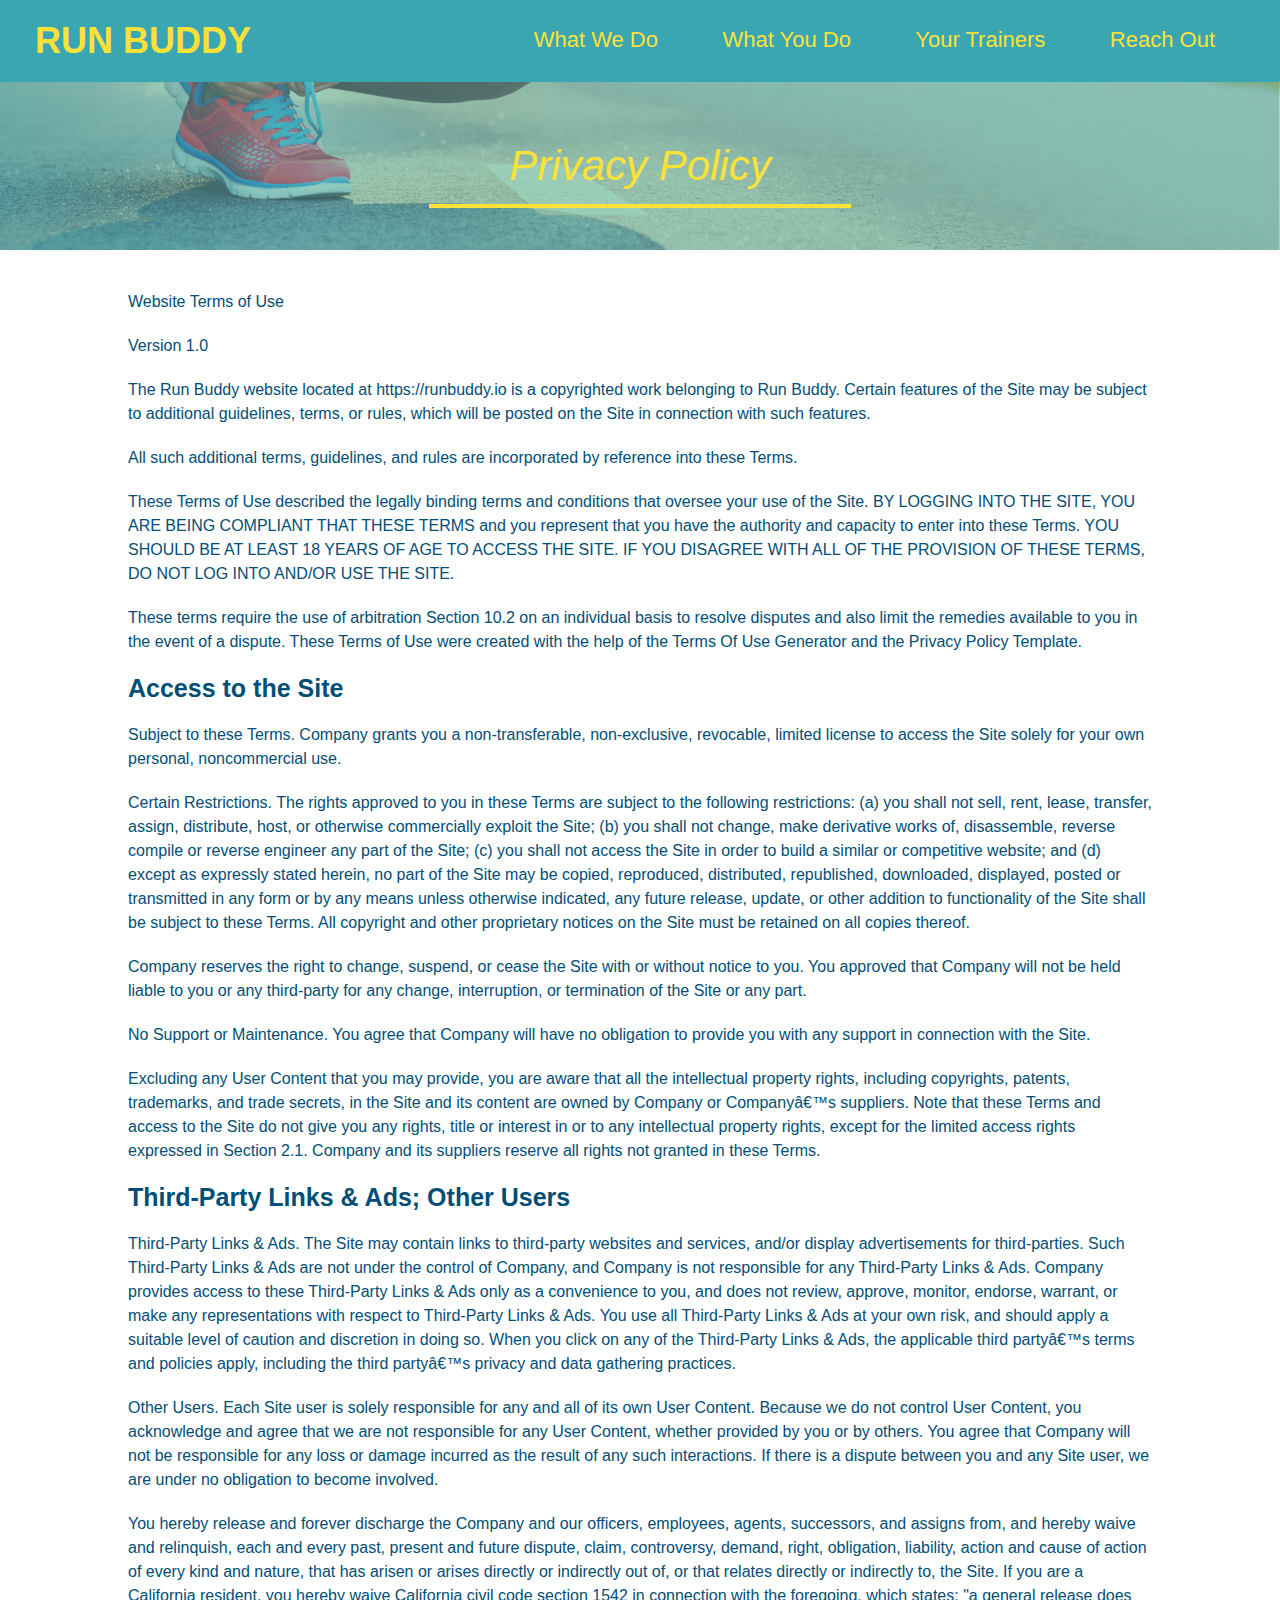
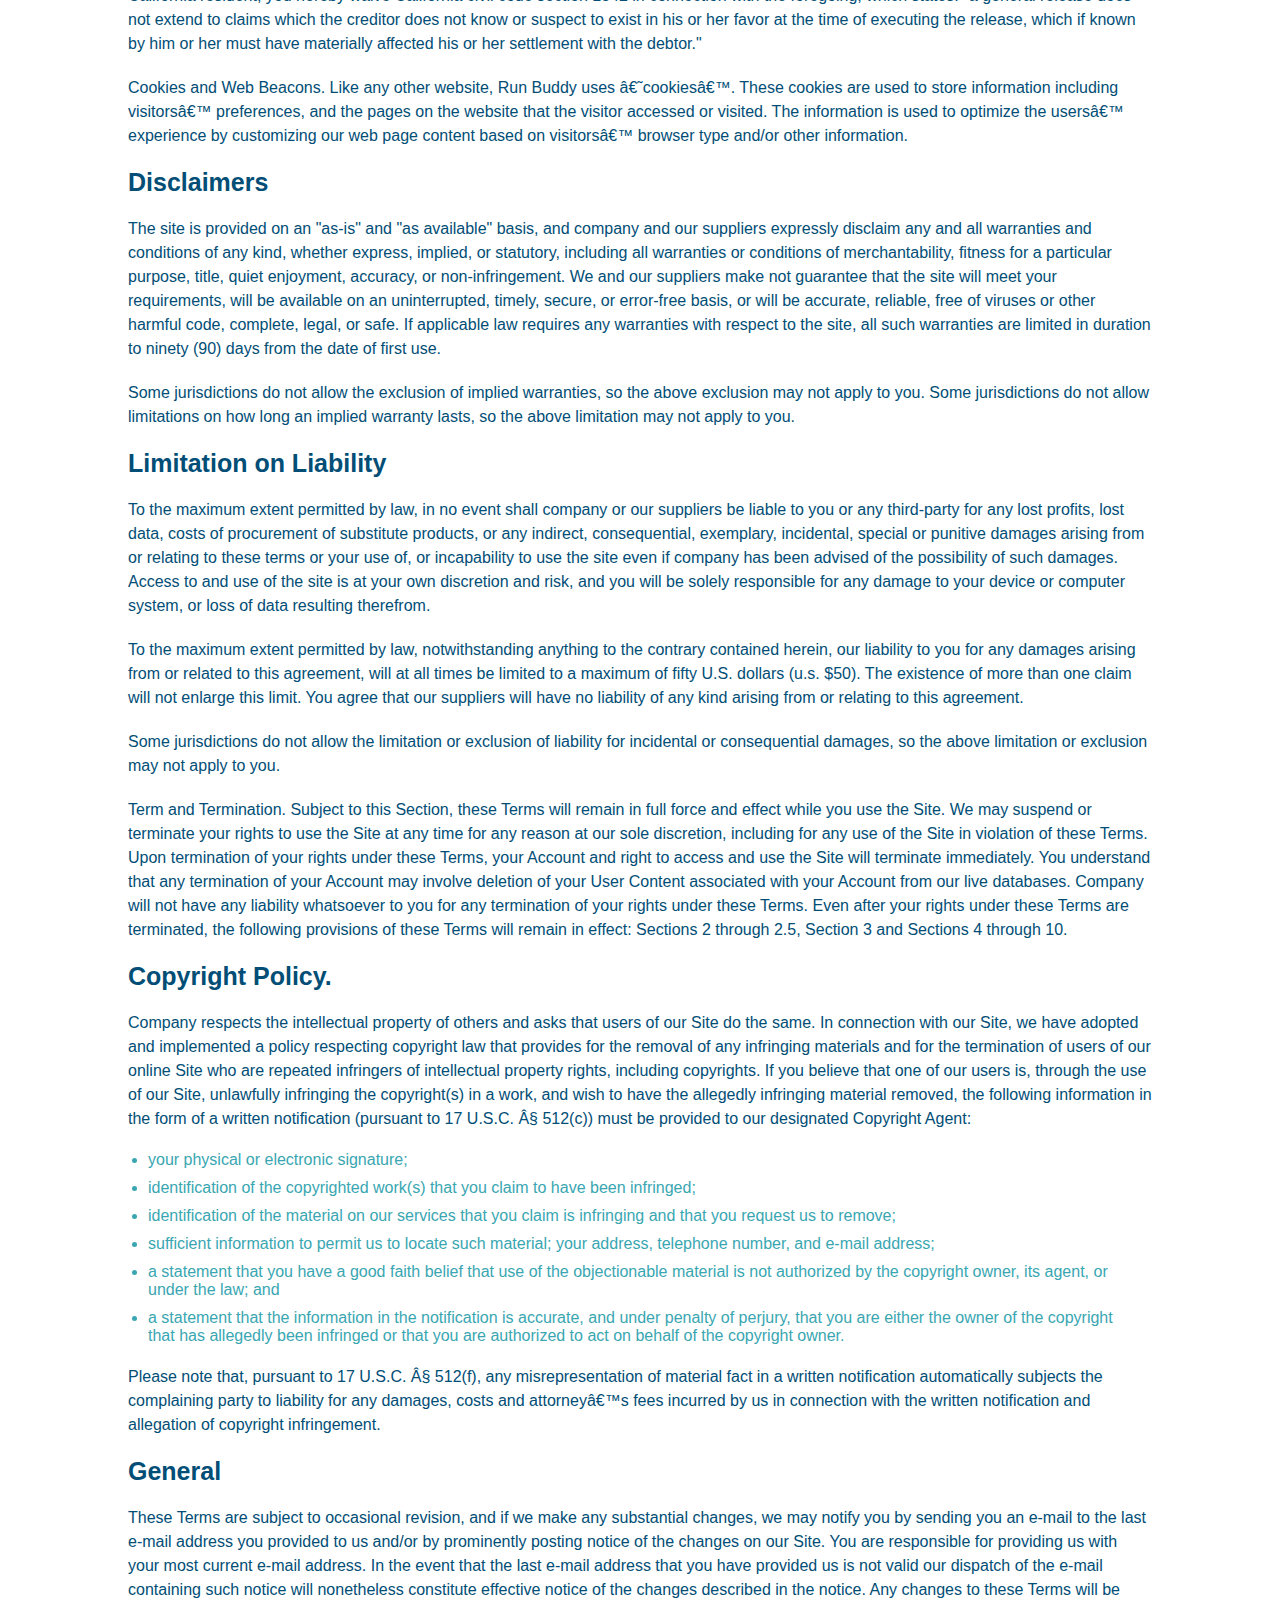
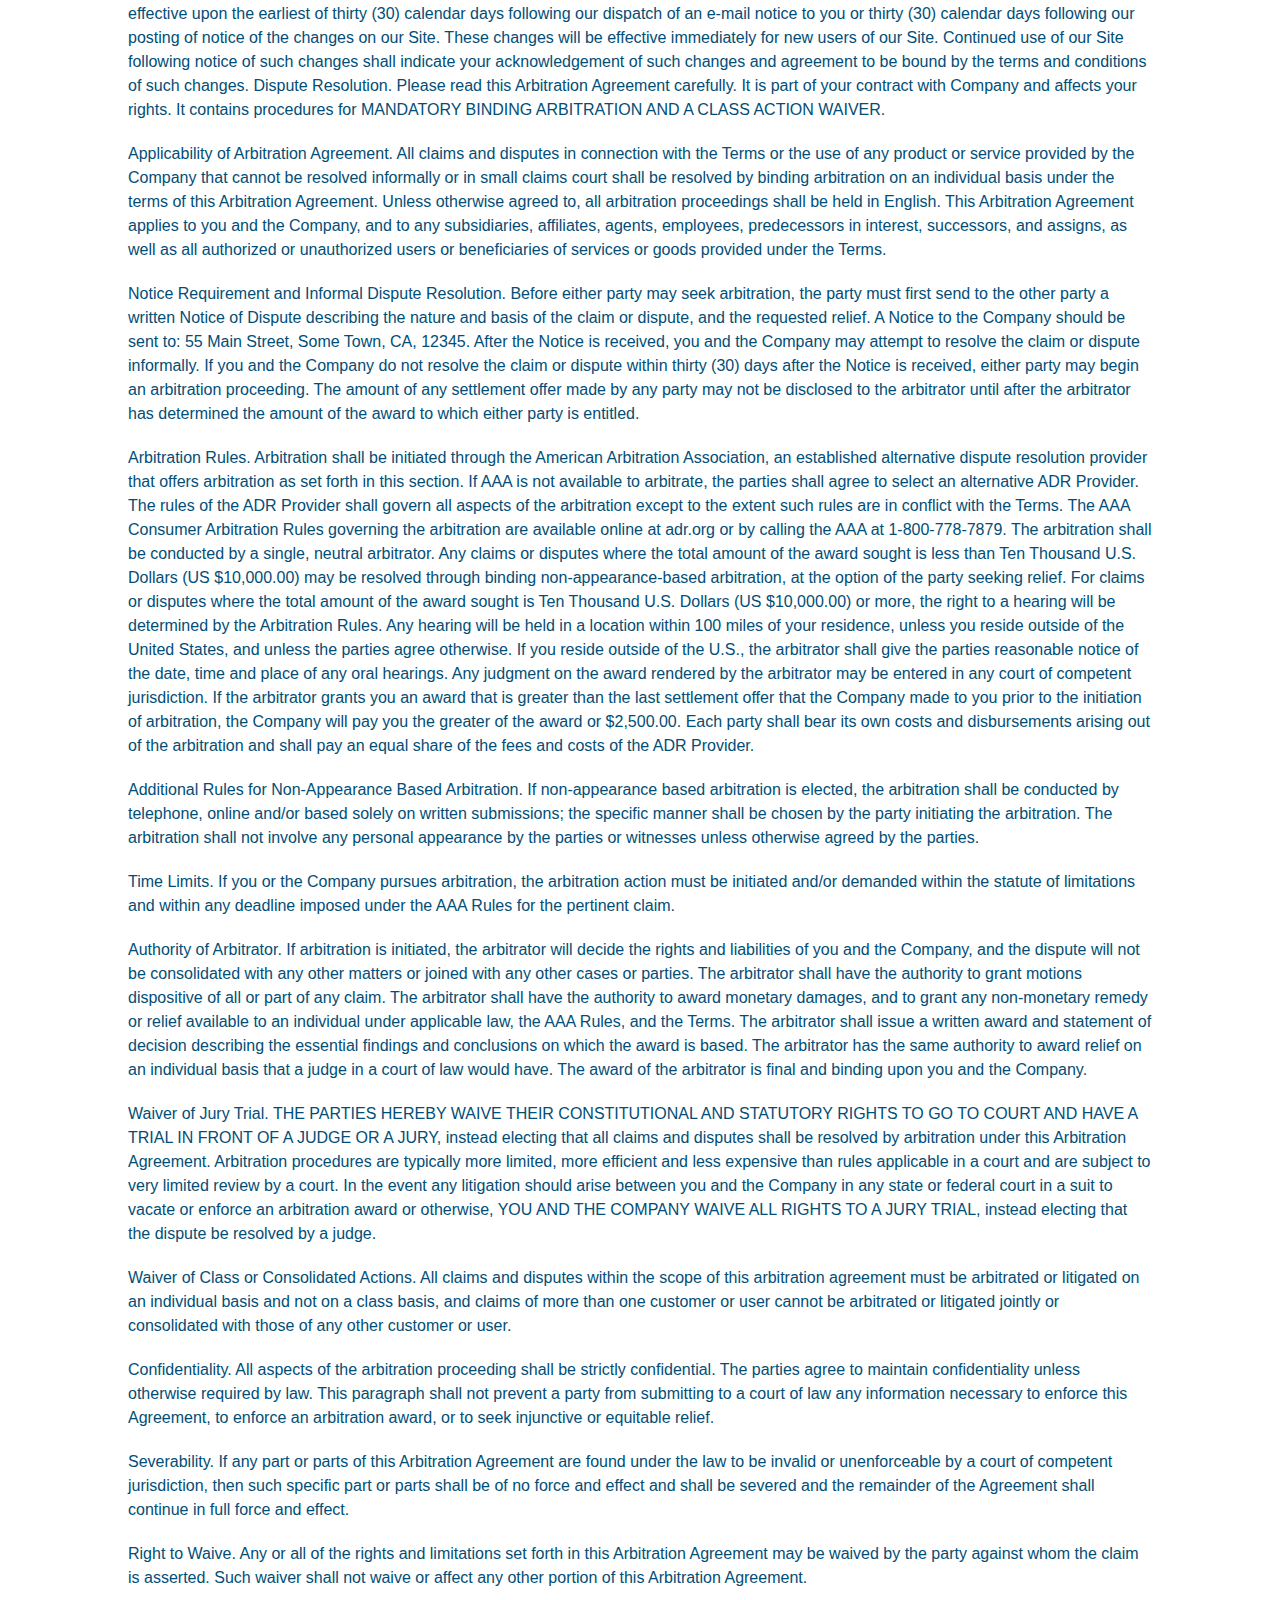
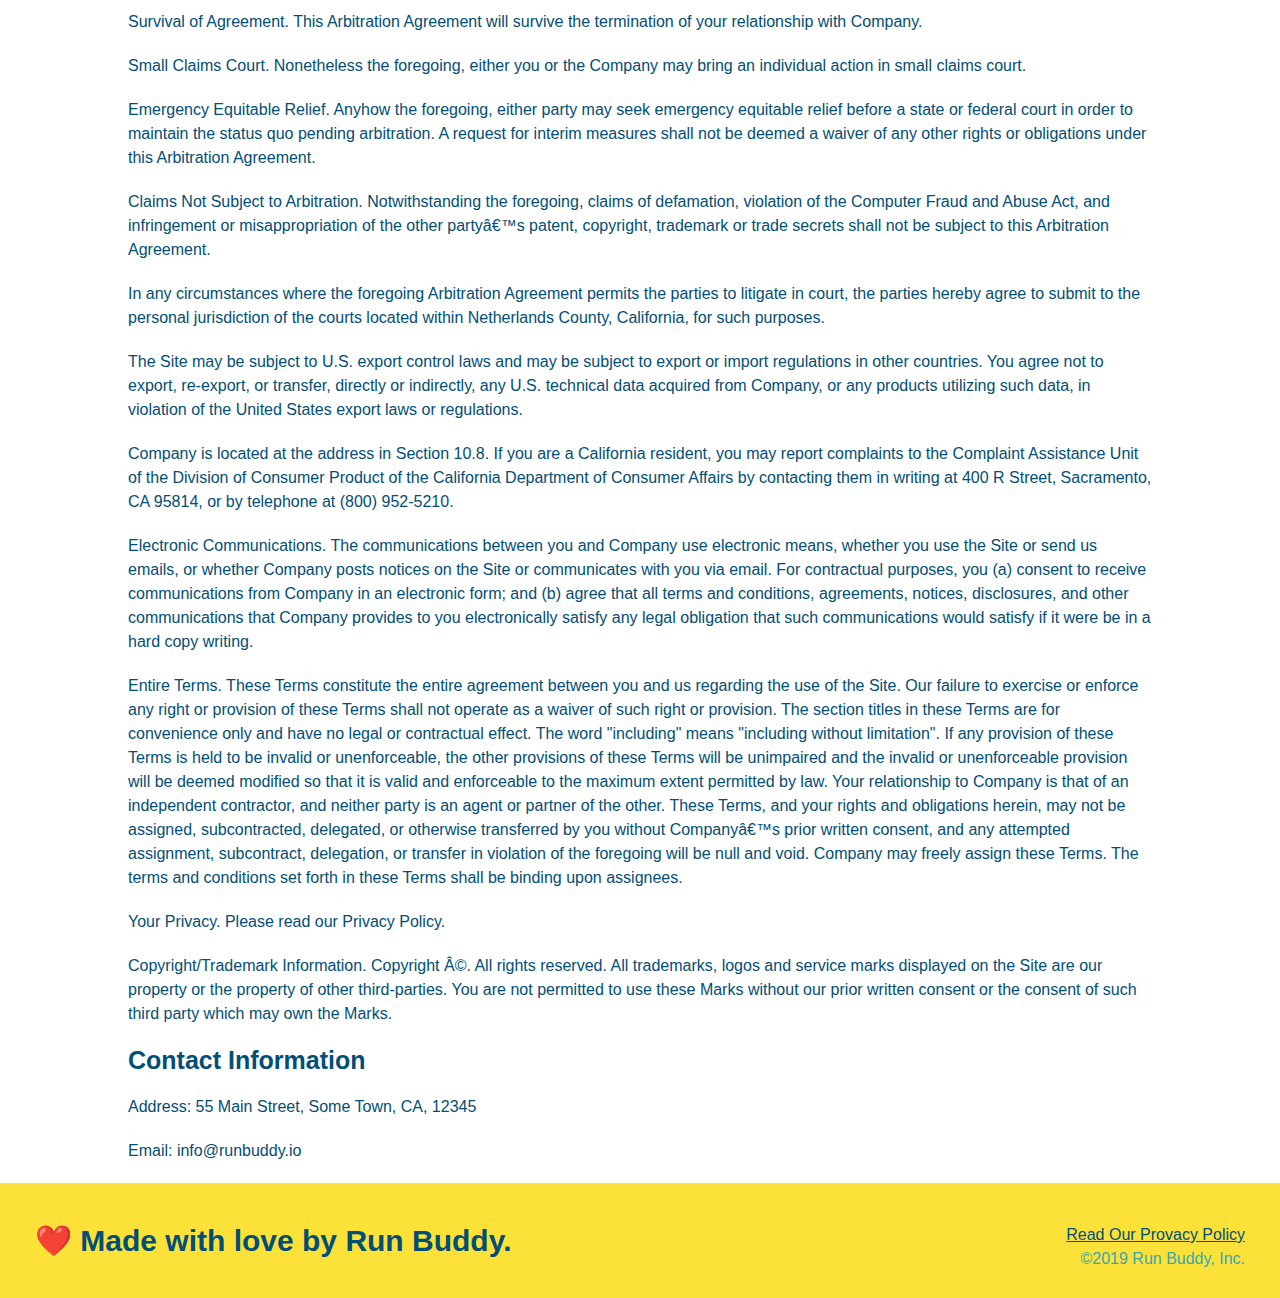
==== privacy-policy.html @ 3a3b77a4 "added privacy policy page  & secondary css style sheet" ====
<!DOCTYPE html>
<html lang="en">
  <head>
    <meta charset="UTF-8" />
    <title>Privacy Policy - Run Buddy</title>
    <link rel="stylesheet" href="./assets/css/style.css">
    <link rel="stylesheet" href="./assets/css/secondary-style.css">
  </head>
  <body>
       <!-- navigation -->
       <header>
        <h1>
            <a href="./index.html#what-we-do">RUN BUDDY</a>  
        </h1>
        <nav>
            <!-- Unorderedlist element -->
            <ul>
                <!-- List item element -->
                <li>
                    <!-- Anchor element -->
                    <a href="./index.html#what-we-do">What We Do</a>
                </li>
                <li>
                    <a href="./index.html#what-you-do">What You Do</a>
                </li>
                <li>
                    <a href="./index.html#your-trainers">Your Trainers</a>
                </li>
                <li>
                    <a href="./index.html#reach-out">Reach Out</a>
                </li>
            </ul>
        </nav>
    </header>

    <section class="hero">
        <h2 class="page-title" id="pv-content">
            Privacy Policy
        </h2>
    </section>
    <article class="secondary-content">

      <p>
        Website Terms of Use
      </p>

      <p>
        Version 1.0
      </p>

      <p>
        The Run Buddy website located at https://runbuddy.io is a copyrighted work belonging to Run Buddy. Certain
        features of the Site may be subject to additional guidelines, terms, or rules, which will be posted on the Site
        in connection with such features.
      </p>

      <p>
        All such additional terms, guidelines, and rules are incorporated by reference into these Terms.
      </p>

      <p>
        These Terms of Use described the legally binding terms and conditions that oversee your use of the Site. BY
        LOGGING INTO THE SITE, YOU ARE BEING COMPLIANT THAT THESE TERMS and you represent that you have the authority
        and capacity to enter into these Terms. YOU SHOULD BE AT LEAST 18 YEARS OF AGE TO ACCESS THE SITE. IF YOU
        DISAGREE WITH ALL OF THE PROVISION OF THESE TERMS, DO NOT LOG INTO AND/OR USE THE SITE.
      </p>

      <p>
        These terms require the use of arbitration Section 10.2 on an individual basis to resolve disputes and also
        limit the remedies available to you in the event of a dispute. These Terms of Use were created with the help of
        the Terms Of Use Generator and the Privacy Policy Template.
      </p>

      <h3>
        Access to the Site
      </h3>

      <p>
        Subject to these Terms. Company grants you a non-transferable, non-exclusive, revocable, limited license to
        access the Site solely for your own personal, noncommercial use.
      </p>

      <p>
        Certain Restrictions. The rights approved to you in these Terms are subject to the following restrictions: (a)
        you shall not sell, rent, lease, transfer, assign, distribute, host, or otherwise commercially exploit the Site;
        (b) you shall not change, make derivative works of, disassemble, reverse compile or reverse engineer any part of
        the Site; (c) you shall not access the Site in order to build a similar or competitive website; and (d) except
        as expressly stated herein, no part of the Site may be copied, reproduced, distributed, republished, downloaded,
        displayed, posted or transmitted in any form or by any means unless otherwise indicated, any future release,
        update, or other addition to functionality of the Site shall be subject to these Terms. All copyright and other
        proprietary notices on the Site must be retained on all copies thereof.
      </p>

      <p>
        Company reserves the right to change, suspend, or cease the Site with or without notice to you. You approved
        that Company will not be held liable to you or any third-party for any change, interruption, or termination of
        the Site or any part.
      </p>

      <p>
        No Support or Maintenance. You agree that Company will have no obligation to provide you with any support in
        connection with the Site.
      </p>

      <p>
        Excluding any User Content that you may provide, you are aware that all the intellectual property rights,
        including copyrights, patents, trademarks, and trade secrets, in the Site and its content are owned by Company
        or Companyâ€™s suppliers. Note that these Terms and access to the Site do not give you any rights, title or
        interest in or to any intellectual property rights, except for the limited access rights expressed in Section
        2.1. Company and its suppliers reserve all rights not granted in these Terms.
      </p>

      <h3>
        Third-Party Links & Ads; Other Users
      </h3>

      <p>
        Third-Party Links & Ads. The Site may contain links to third-party websites and services, and/or display
        advertisements for third-parties. Such Third-Party Links & Ads are not under the control of Company, and Company
        is not responsible for any Third-Party Links & Ads. Company provides access to these Third-Party Links & Ads
        only as a convenience to you, and does not review, approve, monitor, endorse, warrant, or make any
        representations with respect to Third-Party Links & Ads. You use all Third-Party Links & Ads at your own risk,
        and should apply a suitable level of caution and discretion in doing so. When you click on any of the
        Third-Party Links & Ads, the applicable third partyâ€™s terms and policies apply, including the third partyâ€™s
        privacy and data gathering practices.
      </p>

      <p>
        Other Users. Each Site user is solely responsible for any and all of its own User Content. Because we do not
        control User Content, you acknowledge and agree that we are not responsible for any User Content, whether
        provided by you or by others. You agree that Company will not be responsible for any loss or damage incurred as
        the result of any such interactions. If there is a dispute between you and any Site user, we are under no
        obligation to become involved.
      </p>

      <p>
        You hereby release and forever discharge the Company and our officers, employees, agents, successors, and
        assigns from, and hereby waive and relinquish, each and every past, present and future dispute, claim,
        controversy, demand, right, obligation, liability, action and cause of action of every kind and nature, that has
        arisen or arises directly or indirectly out of, or that relates directly or indirectly to, the Site. If you are
        a California resident, you hereby waive California civil code section 1542 in connection with the foregoing,
        which states: "a general release does not extend to claims which the creditor does not know or suspect to exist
        in his or her favor at the time of executing the release, which if known by him or her must have materially
        affected his or her settlement with the debtor."
      </p>

      <p>
        Cookies and Web Beacons. Like any other website, Run Buddy uses â€˜cookiesâ€™. These cookies are used to store
        information including visitorsâ€™ preferences, and the pages on the website that the visitor accessed or visited.
        The information is used to optimize the usersâ€™ experience by customizing our web page content based on visitorsâ€™
        browser type and/or other information.
      </p>

      <h3>
        Disclaimers
      </h3>

      <p>
        The site is provided on an "as-is" and "as available" basis, and company and our suppliers expressly disclaim
        any and all warranties and conditions of any kind, whether express, implied, or statutory, including all
        warranties or conditions of merchantability, fitness for a particular purpose, title, quiet enjoyment, accuracy,
        or non-infringement. We and our suppliers make not guarantee that the site will meet your requirements, will be
        available on an uninterrupted, timely, secure, or error-free basis, or will be accurate, reliable, free of
        viruses or other harmful code, complete, legal, or safe. If applicable law requires any warranties with respect
        to the site, all such warranties are limited in duration to ninety (90) days from the date of first use.
      </p>

      <p>
        Some jurisdictions do not allow the exclusion of implied warranties, so the above exclusion may not apply to
        you. Some jurisdictions do not allow limitations on how long an implied warranty lasts, so the above limitation
        may not apply to you.
      </p>

      <h3>
        Limitation on Liability
      </h3>

      <p>
        To the maximum extent permitted by law, in no event shall company or our suppliers be liable to you or any
        third-party for any lost profits, lost data, costs of procurement of substitute products, or any indirect,
        consequential, exemplary, incidental, special or punitive damages arising from or relating to these terms or
        your use of, or incapability to use the site even if company has been advised of the possibility of such
        damages. Access to and use of the site is at your own discretion and risk, and you will be solely responsible
        for any damage to your device or computer system, or loss of data resulting therefrom.
      </p>

      <p>
        To the maximum extent permitted by law, notwithstanding anything to the contrary contained herein, our liability
        to you for any damages arising from or related to this agreement, will at all times be limited to a maximum of
        fifty U.S. dollars (u.s. $50). The existence of more than one claim will not enlarge this limit. You agree that
        our suppliers will have no liability of any kind arising from or relating to this agreement.
      </p>

      <p>
        Some jurisdictions do not allow the limitation or exclusion of liability for incidental or consequential
        damages, so the above limitation or exclusion may not apply to you.
      </p>

      <p>
        Term and Termination. Subject to this Section, these Terms will remain in full force and effect while you use
        the Site. We may suspend or terminate your rights to use the Site at any time for any reason at our sole
        discretion, including for any use of the Site in violation of these Terms. Upon termination of your rights under
        these Terms, your Account and right to access and use the Site will terminate immediately. You understand that
        any termination of your Account may involve deletion of your User Content associated with your Account from our
        live databases. Company will not have any liability whatsoever to you for any termination of your rights under
        these Terms. Even after your rights under these Terms are terminated, the following provisions of these Terms
        will remain in effect: Sections 2 through 2.5, Section 3 and Sections 4 through 10.
      </p>

      <h3>
        Copyright Policy.
      </h3>

      <p>
        Company respects the intellectual property of others and asks that users of our Site do the same. In connection
        with our Site, we have adopted and implemented a policy respecting copyright law that provides for the removal
        of any infringing materials and for the termination of users of our online Site who are repeated infringers of
        intellectual property rights, including copyrights. If you believe that one of our users is, through the use of
        our Site, unlawfully infringing the copyright(s) in a work, and wish to have the allegedly infringing material
        removed, the following information in the form of a written notification (pursuant to 17 U.S.C. Â§ 512(c)) must
        be provided to our designated Copyright Agent:
      </p>

      <ul>
        <li>
          your physical or electronic signature;
        </li>
        <li>
          identification of the copyrighted work(s) that you claim to have been infringed;
        </li>
        <li>
          identification of the material on our services that you claim is infringing and that you request us to remove;
        </li>
        <li>
          sufficient information to permit us to locate such material; your address, telephone number, and e-mail
          address;
        </li>
        <li>
          a statement that you have a good faith belief that use of the objectionable material is not authorized by the
          copyright owner, its agent, or under the law; and
        </li>
        <li>
          a statement that the information in the notification is accurate, and under penalty of perjury, that you are
          either the owner of the copyright that has allegedly been infringed or that you are authorized to act on
          behalf of the copyright owner.
        </li>
      </ul>

      <p>
        Please note that, pursuant to 17 U.S.C. Â§ 512(f), any misrepresentation of material fact in a written
        notification automatically subjects the complaining party to liability for any damages, costs and attorneyâ€™s
        fees incurred by us in connection with the written notification and allegation of copyright infringement.
      </p>

      <h3>
        General
      </h3>

      <p>
        These Terms are subject to occasional revision, and if we make any substantial changes, we may notify you by
        sending you an e-mail to the last e-mail address you provided to us and/or by prominently posting notice of the
        changes on our Site. You are responsible for providing us with your most current e-mail address. In the event
        that the last e-mail address that you have provided us is not valid our dispatch of the e-mail containing such
        notice will nonetheless constitute effective notice of the changes described in the notice. Any changes to these
        Terms will be effective upon the earliest of thirty (30) calendar days following our dispatch of an e-mail
        notice to you or thirty (30) calendar days following our posting of notice of the changes on our Site. These
        changes will be effective immediately for new users of our Site. Continued use of our Site following notice of
        such changes shall indicate your acknowledgement of such changes and agreement to be bound by the terms and
        conditions of such changes. Dispute Resolution. Please read this Arbitration Agreement carefully. It is part of
        your contract with Company and affects your rights. It contains procedures for MANDATORY BINDING ARBITRATION AND
        A CLASS ACTION WAIVER.
      </p>

      <p>
        Applicability of Arbitration Agreement. All claims and disputes in connection with the Terms or the use of any
        product or service provided by the Company that cannot be resolved informally or in small claims court shall be
        resolved by binding arbitration on an individual basis under the terms of this Arbitration Agreement. Unless
        otherwise agreed to, all arbitration proceedings shall be held in English. This Arbitration Agreement applies to
        you and the Company, and to any subsidiaries, affiliates, agents, employees, predecessors in interest,
        successors, and assigns, as well as all authorized or unauthorized users or beneficiaries of services or goods
        provided under the Terms.
      </p>

      <p>
        Notice Requirement and Informal Dispute Resolution. Before either party may seek arbitration, the party must
        first send to the other party a written Notice of Dispute describing the nature and basis of the claim or
        dispute, and the requested relief. A Notice to the Company should be sent to: 55 Main Street, Some Town, CA,
        12345. After the Notice is received, you and the Company may attempt to resolve the claim or dispute informally.
        If you and the Company do not resolve the claim or dispute within thirty (30) days after the Notice is received,
        either party may begin an arbitration proceeding. The amount of any settlement offer made by any party may not
        be disclosed to the arbitrator until after the arbitrator has determined the amount of the award to which either
        party is entitled.
      </p>

      <p>
        Arbitration Rules. Arbitration shall be initiated through the American Arbitration Association, an established
        alternative dispute resolution provider that offers arbitration as set forth in this section. If AAA is not
        available to arbitrate, the parties shall agree to select an alternative ADR Provider. The rules of the ADR
        Provider shall govern all aspects of the arbitration except to the extent such rules are in conflict with the
        Terms. The AAA Consumer Arbitration Rules governing the arbitration are available online at adr.org or by
        calling the AAA at 1-800-778-7879. The arbitration shall be conducted by a single, neutral arbitrator. Any
        claims or disputes where the total amount of the award sought is less than Ten Thousand U.S. Dollars (US
        $10,000.00) may be resolved through binding non-appearance-based arbitration, at the option of the party seeking
        relief. For claims or disputes where the total amount of the award sought is Ten Thousand U.S. Dollars (US
        $10,000.00) or more, the right to a hearing will be determined by the Arbitration Rules. Any hearing will be
        held in a location within 100 miles of your residence, unless you reside outside of the United States, and
        unless the parties agree otherwise. If you reside outside of the U.S., the arbitrator shall give the parties
        reasonable notice of the date, time and place of any oral hearings. Any judgment on the award rendered by the
        arbitrator may be entered in any court of competent jurisdiction. If the arbitrator grants you an award that is
        greater than the last settlement offer that the Company made to you prior to the initiation of arbitration, the
        Company will pay you the greater of the award or $2,500.00. Each party shall bear its own costs and
        disbursements arising out of the arbitration and shall pay an equal share of the fees and costs of the ADR
        Provider.
      </p>

      <p>
        Additional Rules for Non-Appearance Based Arbitration. If non-appearance based arbitration is elected, the
        arbitration shall be conducted by telephone, online and/or based solely on written submissions; the specific
        manner shall be chosen by the party initiating the arbitration. The arbitration shall not involve any personal
        appearance by the parties or witnesses unless otherwise agreed by the parties.
      </p>

      <p>
        Time Limits. If you or the Company pursues arbitration, the arbitration action must be initiated and/or demanded
        within the statute of limitations and within any deadline imposed under the AAA Rules for the pertinent claim.
      </p>

      <p>
        Authority of Arbitrator. If arbitration is initiated, the arbitrator will decide the rights and liabilities of
        you and the Company, and the dispute will not be consolidated with any other matters or joined with any other
        cases or parties. The arbitrator shall have the authority to grant motions dispositive of all or part of any
        claim. The arbitrator shall have the authority to award monetary damages, and to grant any non-monetary remedy
        or relief available to an individual under applicable law, the AAA Rules, and the Terms. The arbitrator shall
        issue a written award and statement of decision describing the essential findings and conclusions on which the
        award is based. The arbitrator has the same authority to award relief on an individual basis that a judge in a
        court of law would have. The award of the arbitrator is final and binding upon you and the Company.
      </p>

      <p>
        Waiver of Jury Trial. THE PARTIES HEREBY WAIVE THEIR CONSTITUTIONAL AND STATUTORY RIGHTS TO GO TO COURT AND HAVE
        A TRIAL IN FRONT OF A JUDGE OR A JURY, instead electing that all claims and disputes shall be resolved by
        arbitration under this Arbitration Agreement. Arbitration procedures are typically more limited, more efficient
        and less expensive than rules applicable in a court and are subject to very limited review by a court. In the
        event any litigation should arise between you and the Company in any state or federal court in a suit to vacate
        or enforce an arbitration award or otherwise, YOU AND THE COMPANY WAIVE ALL RIGHTS TO A JURY TRIAL, instead
        electing that the dispute be resolved by a judge.
      </p>

      <p>
        Waiver of Class or Consolidated Actions. All claims and disputes within the scope of this arbitration agreement
        must be arbitrated or litigated on an individual basis and not on a class basis, and claims of more than one
        customer or user cannot be arbitrated or litigated jointly or consolidated with those of any other customer or
        user.
      </p>

      <p>
        Confidentiality. All aspects of the arbitration proceeding shall be strictly confidential. The parties agree to
        maintain confidentiality unless otherwise required by law. This paragraph shall not prevent a party from
        submitting to a court of law any information necessary to enforce this Agreement, to enforce an arbitration
        award, or to seek injunctive or equitable relief.
      </p>

      <p>
        Severability. If any part or parts of this Arbitration Agreement are found under the law to be invalid or
        unenforceable by a court of competent jurisdiction, then such specific part or parts shall be of no force and
        effect and shall be severed and the remainder of the Agreement shall continue in full force and effect.
      </p>

      <p>
        Right to Waive. Any or all of the rights and limitations set forth in this Arbitration Agreement may be waived
        by the party against whom the claim is asserted. Such waiver shall not waive or affect any other portion of this
        Arbitration Agreement.
      </p>

      <p>
        Survival of Agreement. This Arbitration Agreement will survive the termination of your relationship with
        Company.
      </p>

      <p>
        Small Claims Court. Nonetheless the foregoing, either you or the Company may bring an individual action in small
        claims court.
      </p>

      <p>
        Emergency Equitable Relief. Anyhow the foregoing, either party may seek emergency equitable relief before a
        state or federal court in order to maintain the status quo pending arbitration. A request for interim measures
        shall not be deemed a waiver of any other rights or obligations under this Arbitration Agreement.
      </p>

      <p>
        Claims Not Subject to Arbitration. Notwithstanding the foregoing, claims of defamation, violation of the
        Computer Fraud and Abuse Act, and infringement or misappropriation of the other partyâ€™s patent, copyright,
        trademark or trade secrets shall not be subject to this Arbitration Agreement.
      </p>

      <p>
        In any circumstances where the foregoing Arbitration Agreement permits the parties to litigate in court, the
        parties hereby agree to submit to the personal jurisdiction of the courts located within Netherlands County,
        California, for such purposes.
      </p>

      <p>
        The Site may be subject to U.S. export control laws and may be subject to export or import regulations in other
        countries. You agree not to export, re-export, or transfer, directly or indirectly, any U.S. technical data
        acquired from Company, or any products utilizing such data, in violation of the United States export laws or
        regulations.
      </p>

      <p>
        Company is located at the address in Section 10.8. If you are a California resident, you may report complaints
        to the Complaint Assistance Unit of the Division of Consumer Product of the California Department of Consumer
        Affairs by contacting them in writing at 400 R Street, Sacramento, CA 95814, or by telephone at (800) 952-5210.
      </p>

      <p>
        Electronic Communications. The communications between you and Company use electronic means, whether you use the
        Site or send us emails, or whether Company posts notices on the Site or communicates with you via email. For
        contractual purposes, you (a) consent to receive communications from Company in an electronic form; and (b)
        agree that all terms and conditions, agreements, notices, disclosures, and other communications that Company
        provides to you electronically satisfy any legal obligation that such communications would satisfy if it were be
        in a hard copy writing.
      </p>

      <p>
        Entire Terms. These Terms constitute the entire agreement between you and us regarding the use of the Site. Our
        failure to exercise or enforce any right or provision of these Terms shall not operate as a waiver of such right
        or provision. The section titles in these Terms are for convenience only and have no legal or contractual
        effect. The word "including" means "including without limitation". If any provision of these Terms is held to be
        invalid or unenforceable, the other provisions of these Terms will be unimpaired and the invalid or
        unenforceable provision will be deemed modified so that it is valid and enforceable to the maximum extent
        permitted by law. Your relationship to Company is that of an independent contractor, and neither party is an
        agent or partner of the other. These Terms, and your rights and obligations herein, may not be assigned,
        subcontracted, delegated, or otherwise transferred by you without Companyâ€™s prior written consent, and any
        attempted assignment, subcontract, delegation, or transfer in violation of the foregoing will be null and void.
        Company may freely assign these Terms. The terms and conditions set forth in these Terms shall be binding upon
        assignees.
      </p>

      <p>
        Your Privacy. Please read our Privacy Policy.
      </p>

      <p>
        Copyright/Trademark Information. Copyright Â©. All rights reserved. All trademarks, logos and service marks
        displayed on the Site are our property or the property of other third-parties. You are not permitted to use
        these Marks without our prior written consent or the consent of such third party which may own the Marks.
      </p>

      <h3>
        Contact Information
      </h3>

      <p>
        Address: 55 Main Street, Some Town, CA, 12345
      </p>

      <p>
        Email: info@runbuddy.io
      </p>


    </article>

    <!-- "footer -->
    <footer>
        <h2>❤️ Made with love by Run Buddy.</h2>
        <div>
            <a href="#pv-content">Read Our Provacy Policy</a><br/>
            &copy;2019 Run Buddy, Inc.
        </div>
    </footer>
  </body>
</html>
---- assets/css/style.css ----
* {
    margin: 0;
    padding: 0;
    box-sizing: border-box;
}
body {
    /* I'm a comment! */
    color: #39a6b2;
    font-family: Helvetica, Arial, sans-serif;
}
/* apply styles to <header> */
header {
    padding: 20px 35px;
    background-color: #39a6b2;
}
header h1 {
    font-weight: bold;
    font-size: 36px;
    color: #fce138;
    margin: 0;
    display: inline;
}
header a {
    text-decoration: none;
    color: #fce138;
}
header nav {
    float: right;
    margin: 7px 0;
}
header nav ul li {
    display: inline;
}
header nav ul li a {
    margin: 0 30px;
    font-weight: lighter;
    font-size: 22px;
}
footer {
    background: #fce138;
    width: 100%;
    padding: 40px 35px;
}
footer h2 {
    display: inline;
    color: #024e76;
    font-size: 30px;
    margin: 0;
}
footer div {
    float: right;
    line-height: 1.5;
    text-align: right;
}
footer a {
    color: #024e76;
}
section {
    padding: 60px;
}
/* Hero Style Start */
.hero {
    background-image: url("../images/hero-bg.jpg");
    height: 600px;
    background-size: cover;
    background-position: center;
    position: relative;
}
/* Hero Style End */
.hero-form {
    background-color: #fce138;
    border: solid 3px #024e76;
    padding: 20px;
    width: 500px;
    color: #024e76;
    position: absolute;
    bottom: 120px;
    right: 140px;
}
.hero-form h3 {
    font-size: 1.5em;
    margin: 0;
}
.hero-form p {
    margin: 5px 0 15px 0;
}
.form-input {
    border: 1px solid #024e76;
    display: block;
    padding: 7px 15px;
    font-size: 16px;
    color: #024e76;
    width: 100%;
    margin-bottom: 15px;
}
.hero-form label {
    margin: 0 5px;
}
.hero-form button {
    color: #fce138;
    background-color: #024e76;
    border: none;
    padding: 10px 20px;
    font-size: 16px;
}
.intro {
    text-align: center;
}

.intro p {
    line-height: 1.7;
    color: #39a6b2;
    width: 100%;
    font-size: 20px;
    margin: 0 auto;
}
.steps {
    text-align: center;
    background: #fce138;
}
.section-title {
    font-size: 55px;
    color: #024e76;
    margin-bottom: 35px;
    padding: 0 100px 20px 100px;
    border-bottom: 3px solid;
    display: inline-block;
}
.primary-border {
    border-color: #fce138;
}
.secondary-border {
    border-color: #39a6b2;
}
.steps div {
    margin-bottom: 80px;
}
.steps img {
    width: 15%;
    margin: 10px 0;
}
.steps h3 {
    color: #024e76;
    font-size: 46px;
    margin-top: 10px;
}
.steps p {
    color: #39a6b2;
    font-size: 23px;
}
.steps span {
    font-size: 38px;
}
.trainers {
    text-align: center;
}
.trainer {
    width: 900px;
    margin: 0 auto 30px;
    background: #024e76;
    color: #fce138;
    overflow: auto;
}
.trainer img {
    width: 35%;
    float: left;
}
.trainer-bio {
    width: 65%;
    float: left;
    padding: 35px;
}
.text-left {
    text-align: left;
}
.text-right {
    text-align: right;
}
.trainer-bio h3 {
    font-size: 32px;
    margin-top: 8px;
}
.trainer-bio h4 {
    font-weight: lighter;
    font-size: 26px;
    margin-top: 25px;
}
.trainer-bio p {
    font-size: 17px;
    line-height: 1.3;
}
/*REACH OUT STYLES*/
.contact {
    text-align: center;
    background: #024e76;
}
.contact h2 {
    color: #fce138;
}
.contact-info iframe {
    width: 400px;
    height: 400px;
}
.contact-info div {
    width: 410px;
    display: inline-block;
    vertical-align: top;
    text-align: left;
    margin: 30px 0 0 60px;
    color: white;
}
.contact-info h3 {
    color: #fce138;
    font-size: 32px;
}
.contact-info p, .contact-info address {
    margin: 20 0;
    line-height: 1.5;
    font-size: 20px;
    font-style: normal;
}
.contact-info a {
    color: #fce138;
}
---- assets/css/secondary-style.css ----
.hero {
    background-position: bottom;
    height: auto;
    text-align: center;
    margin-bottom: 40px;
  }
  .page-title {
    color: #fce138;
    display: inline;
    border-bottom: 4px solid #fce138;
    padding: 0 80px 15px 80px;
    font-weight: normal;
    font-size: 42px;
    font-style: italic;
  }
  .secondary-content {
    width: 80%;
    margin: 0 auto;
    color: #024e76;
  }
  .secondary-content h3 {
    font-size: 25px;
    margin: 20px 0;
  }
  .secondary-content p {
    font-size: 16px;
    line-height: 1.5;
    margin: 20px 0;
  }
  .secondary-content ul {
    margin: 15px 20px;
  }
  .secondary-content li {
    color: #39a6b2;
    margin: 10px 0;
  }
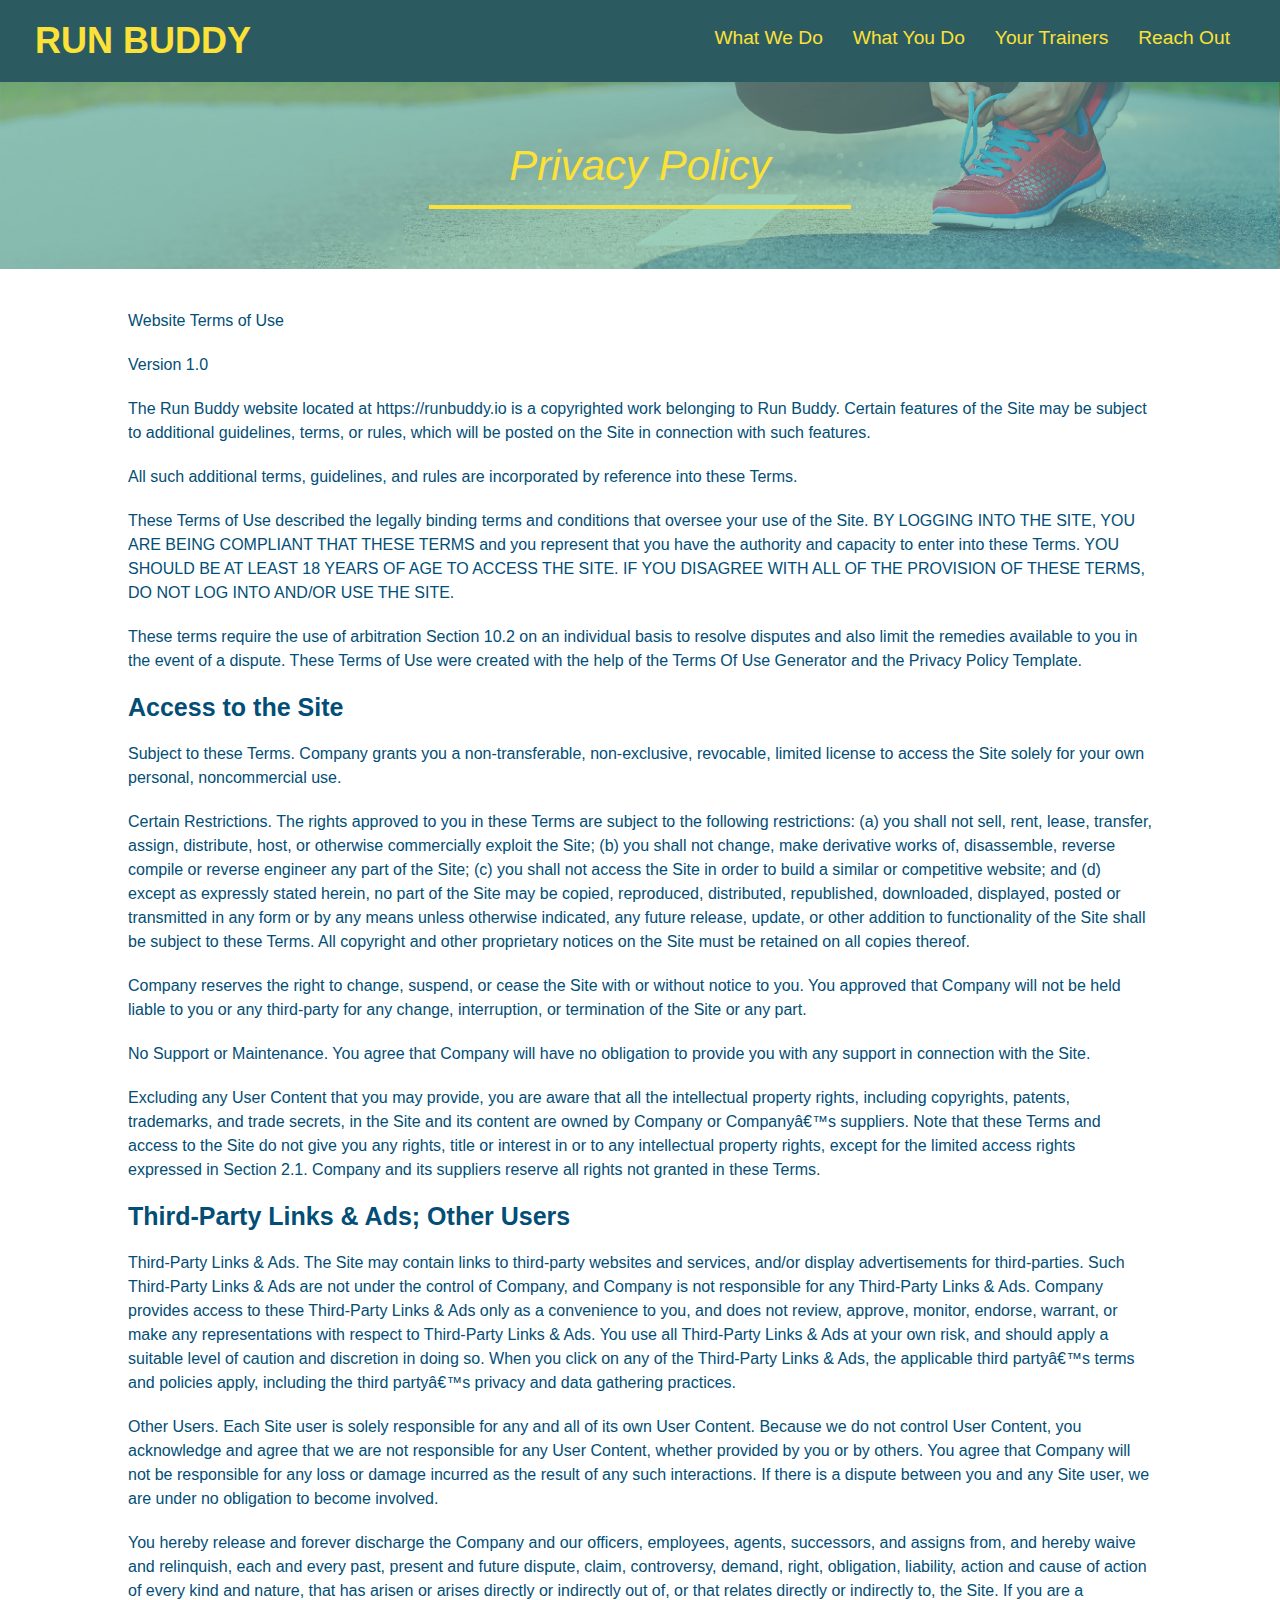
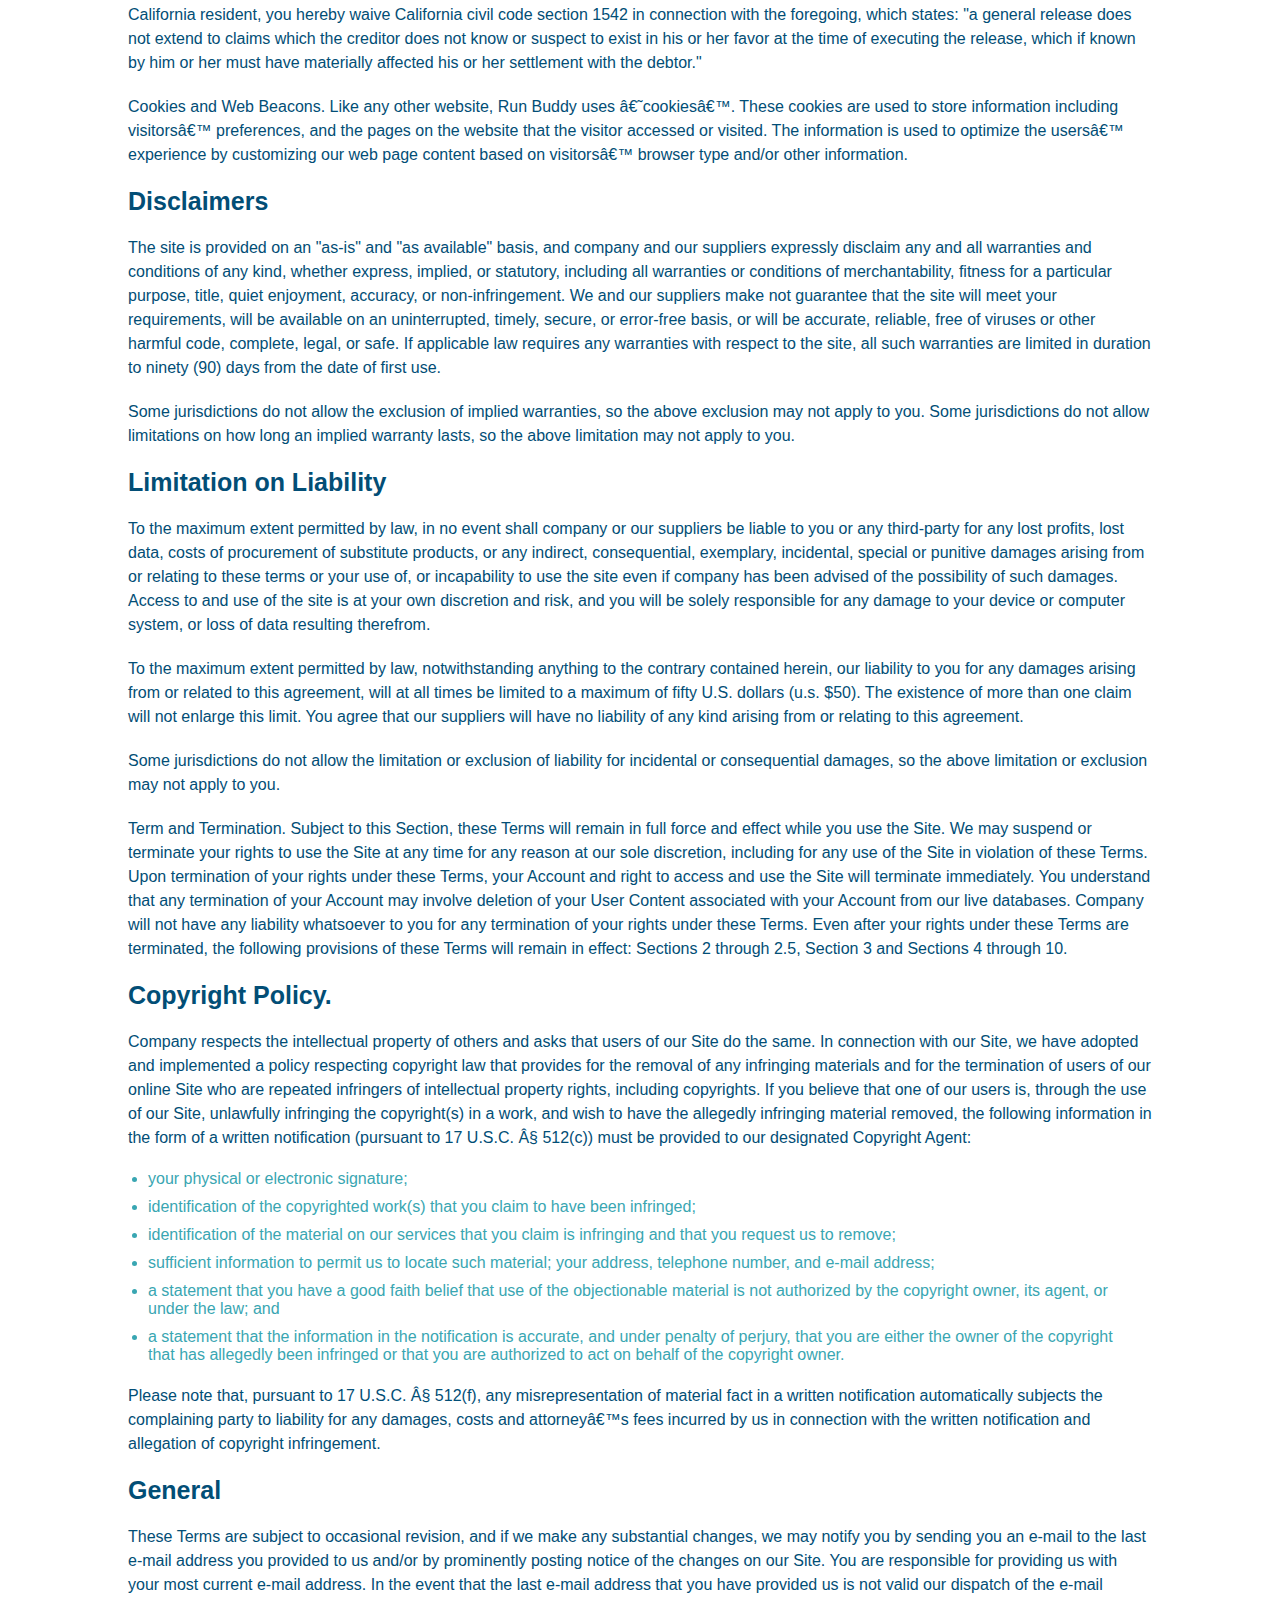
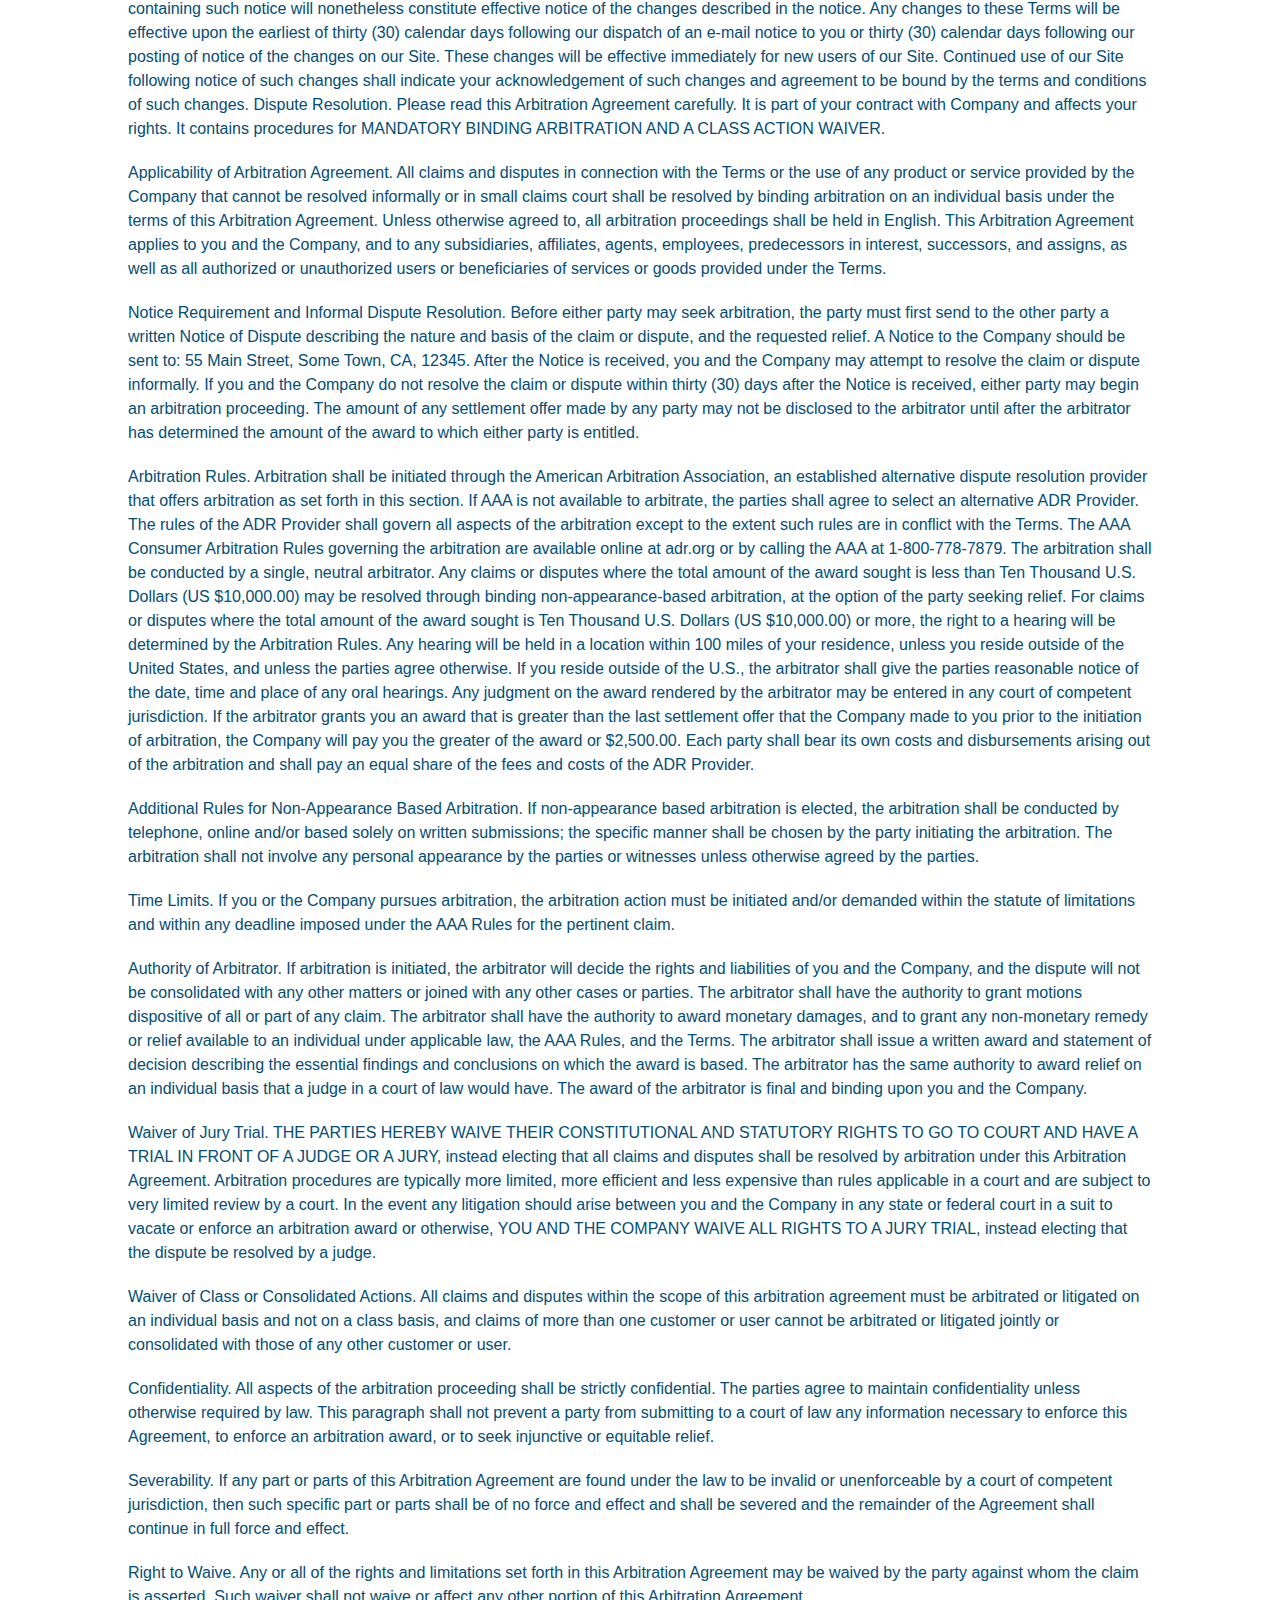
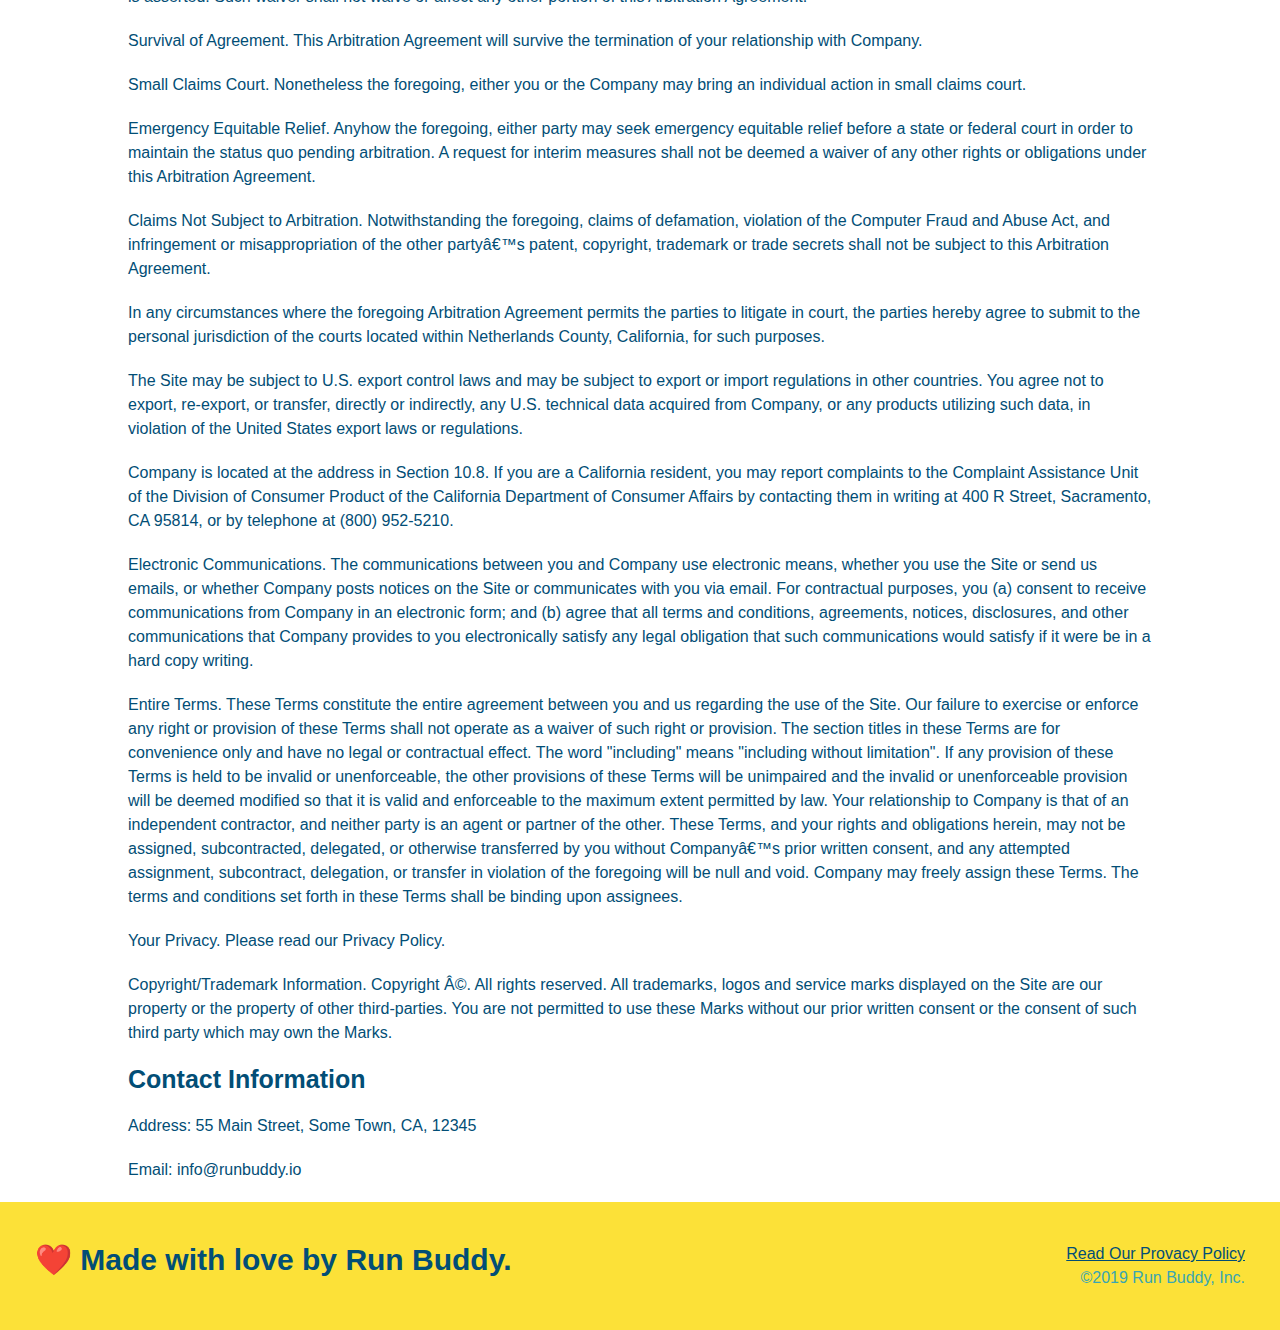
==== commit ace34074: "add media queries" ====
--- a/privacy-policy.html
+++ b/privacy-policy.html
@@ -5,6 +5,7 @@
     <title>Privacy Policy - Run Buddy</title>
     <link rel="stylesheet" href="./assets/css/style.css">
     <link rel="stylesheet" href="./assets/css/secondary-style.css">
+    <meta name="viewport" content="width=device-width, initial-scale=1.0" />
   </head>
   <body>
        <!-- navigation -->
--- a/assets/css/style.css
+++ b/assets/css/style.css
@@ -11,44 +11,52 @@
 /* apply styles to <header> */
 header {
     padding: 20px 35px;
-    background-color: #39a6b2;
+    background-color: #2b5b61;
+    display: flex;
+    justify-content: space-between;
+    flex-wrap: wrap;
 }
 header h1 {
     font-weight: bold;
     font-size: 36px;
     color: #fce138;
     margin: 0;
-    display: inline;
+   
 }
 header a {
     text-decoration: none;
     color: #fce138;
 }
 header nav {
-    float: right;
+    
     margin: 7px 0;
 }
-header nav ul li {
-    display: inline;
+header nav ul {
+    display: flex;
+    flex-wrap: wrap;
+    justify-content: space-between;
+    align-items: center;
+    list-style: none;
 }
 header nav ul li a {
-    margin: 0 30px;
+    padding: 10px 15px;
     font-weight: lighter;
-    font-size: 22px;
+    font-size: 1.5vw;
 }
 footer {
+    display: flex;
+    justify-content: space-between;
+    flex-wrap: wrap;
     background: #fce138;
     width: 100%;
     padding: 40px 35px;
 }
-footer h2 {
-    display: inline;
+footer h2 { 
     color: #024e76;
     font-size: 30px;
     margin: 0;
 }
 footer div {
-    float: right;
     line-height: 1.5;
     text-align: right;
 }
@@ -61,21 +69,34 @@
 /* Hero Style Start */
 .hero {
     background-image: url("../images/hero-bg.jpg");
-    height: 600px;
     background-size: cover;
     background-position: center;
-    position: relative;
-}
-/* Hero Style End */
+    display: flex;
+    justify-content: center;
+    flex-wrap: wrap;
+    align-items: flex-start;
+}
+/* Hero Form style */
 .hero-form {
     background-color: #fce138;
     border: solid 3px #024e76;
     padding: 20px;
-    width: 500px;
-    color: #024e76;
-    position: absolute;
-    bottom: 120px;
-    right: 140px;
+    color: #024e76;
+    width: 40%;
+    margin: 3.5%;
+}
+.hero-cta {
+    width: 35%;
+    text-align: right;
+    margin: 3.5%;
+    color: #fff;
+    font-size: 18px;
+    line-height: 1.2;
+}
+.hero-cta h2 {
+    font-style: italic;
+    font-size: 55px;    
+    color: #fce138;
 }
 .hero-form h3 {
     font-size: 1.5em;
@@ -103,28 +124,26 @@
     padding: 10px 20px;
     font-size: 16px;
 }
-.intro {
-    text-align: center;
-}
-
+/* Sections styles*/
 .intro p {
     line-height: 1.7;
     color: #39a6b2;
     width: 100%;
     font-size: 20px;
     margin: 0 auto;
+    text-align: center;
 }
 .steps {
+    background: #fce138;
+}
+.section-title {
+    font-size: 48px;
+    color: #024e76;
+    border-bottom: 3px solid;
+    padding-bottom: 20px;
     text-align: center;
-    background: #fce138;
-}
-.section-title {
-    font-size: 55px;
-    color: #024e76;
-    margin-bottom: 35px;
-    padding: 0 100px 20px 100px;
-    border-bottom: 3px solid;
-    display: inline-block;
+    margin: 0 auto 35px auto;
+    width: 35%;
 }
 .primary-border {
     border-color: #fce138;
@@ -132,43 +151,67 @@
 .secondary-border {
     border-color: #39a6b2;
 }
-.steps div {
-    margin-bottom: 80px;
-}
-.steps img {
-    width: 15%;
-    margin: 10px 0;
-}
-.steps h3 {
+.step {
+    margin: 50px auto;
+    padding-bottom: 50px;
+    width: 80%;
+    border-bottom: 1px solid #39a6b2;
+    display: flex;
+    flex-wrap: wrap;
+    align-items: center;
+    justify-content: space-between;
+}
+.step h3 {
     color: #024e76;
     font-size: 46px;
-    margin-top: 10px;
-}
-.steps p {
+    flex: 1 30%;
+}
+.step-info {
+    flex: 2 70%;
+    display: flex;
+    flex-wrap: wrap;
+    align-content: center;
+}
+.step-img {
+    flex: 1 12%;
+    margin-right: 20px;
+}
+.step-img img {
+    width: 100%;
+}
+.step-text {
+    flex: 12%;
+}
+.step-text p {
     color: #39a6b2;
-    font-size: 23px;
-}
-.steps span {
-    font-size: 38px;
-}
+    font-size: 18px;
+}
+.step-text h4 {
+    font-size: 26px;
+    line-height: 1.5;
+    color: #024e76;
+}
+/* Trainer styles */
 .trainers {
-    text-align: center;
+    width: 100%;
+    margin: 0 auto ;
+    display: flex;
+    flex-wrap: wrap;
+    justify-content: space-around;  
 }
 .trainer {
-    width: 900px;
-    margin: 0 auto 30px;
+    flex: 1;
+    margin: 20px;
     background: #024e76;
     color: #fce138;
-    overflow: auto;
 }
 .trainer img {
-    width: 35%;
-    float: left;
+    width: 100%;
+   
 }
 .trainer-bio {
-    width: 65%;
-    float: left;
-    padding: 35px;
+    padding: 25px;
+    line-height: 1.3;
 }
 .text-left {
     text-align: left;
@@ -176,49 +219,90 @@
 .text-right {
     text-align: right;
 }
+.flex-row {
+    display: flex;
+}
 .trainer-bio h3 {
-    font-size: 32px;
-    margin-top: 8px;
+    font-size: 28px;
 }
 .trainer-bio h4 {
     font-weight: lighter;
-    font-size: 26px;
-    margin-top: 25px;
+    font-size: 22px;
+    margin-top: 15px;
 }
 .trainer-bio p {
     font-size: 17px;
-    line-height: 1.3;
 }
 /*REACH OUT STYLES*/
 .contact {
+    
+    background: #024e76;
+}
+.contact h2 {
+    color: #fce138;
+}
+.contact-info {
+    display: flex;
+    justify-content: space-between;
+    flex-wrap: wrap;
+}
+.contact-info > * {
+    flex: 1;
+    margin: 15px;
+}
+.contact-form input,
+.contact-form textarea {
+    border: 1px solid #024e76;
+    display: block;
+    padding: 7px 15px;
+    font-size: 16px;
+    color: #024e76;
+    width: 100%;
+    margin-top: 5px;
+    margin-bottom: 15px;
+}
+.contact-form button {
+    width: 100%;
+    border: none;
+    background-color: #fce138;
+    color: #024e76;
     text-align: center;
-    background: #024e76;
-}
-.contact h2 {
-    color: #fce138;
+    padding: 15px 0;
+    font-size: 16px;
 }
 .contact-info iframe {
-    width: 400px;
     height: 400px;
 }
 .contact-info div {
-    width: 410px;
-    display: inline-block;
-    vertical-align: top;
-    text-align: left;
-    margin: 30px 0 0 60px;
     color: white;
 }
 .contact-info h3 {
     color: #fce138;
     font-size: 32px;
 }
-.contact-info p, .contact-info address {
+.contact-info p,
+.contact-info address {
     margin: 20 0;
     line-height: 1.5;
-    font-size: 20px;
+    font-size: 16px;
     font-style: normal;
 }
 .contact-info a {
     color: #fce138;
-}+}
+
+
+/* MEDIA QUERY FOR SMALLER DESKTOP SCREENS AND SMALLER */
+@media screen and (max-width: 980px) {
+    
+  }
+  
+  /* MEDIA QUERY FOR TABLETS AND SMALLER */
+  @media screen and (max-width: 768px) {
+    
+  }
+  
+  /* MEDIA QUERY FOR MOBILE PHONES AND SMALLER */
+  @media screen and (max-width: 575px) {
+    
+  }